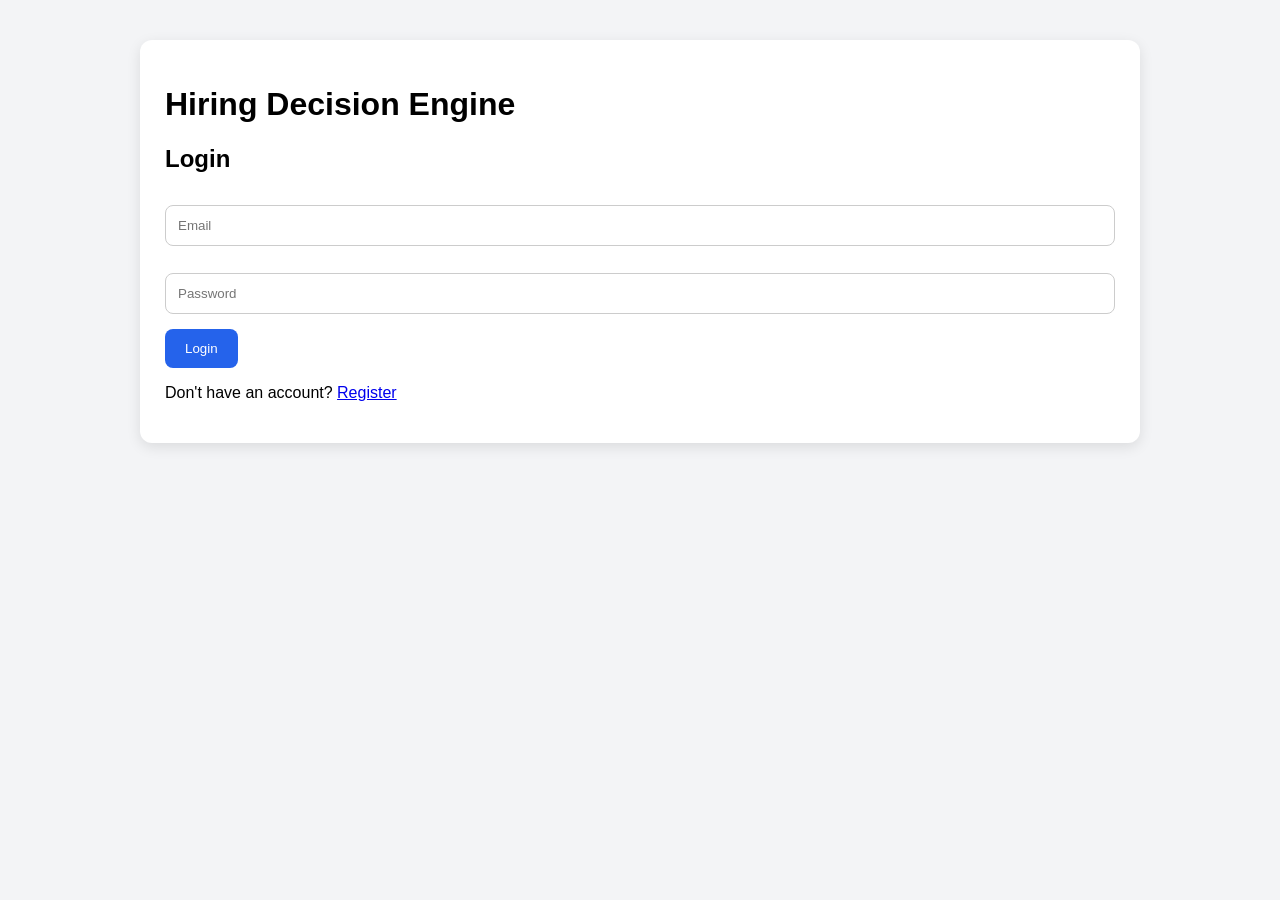
==== frontend/index.html @ c31c7ed3 "Initial AI hiring engine project" ====
<!DOCTYPE html>
<html>
<head>
    <title>Login</title>
    <link rel="stylesheet" href="style.css">
</head>
<body>

<div class="container">

    <div class="card">
        <h1>Hiring Decision Engine</h1>

        <h2>Login</h2>

        <input type="email" id="loginEmail" placeholder="Email">

        <input type="password" id="loginPassword" placeholder="Password">

        <button onclick="login()">Login</button>

        <p>
            Don't have an account?
            <a href="register.html">Register</a>
        </p>

        <div id="loginResult"></div>
    </div>

</div>

<script src="app.js"></script>

</body>
</html>
---- frontend/style.css ----
body {
    font-family: Arial, sans-serif;
    background: #f3f4f6;
    margin: 0;
    padding: 0;
}

.container {
    width: 90%;
    max-width: 1000px;
    margin: 40px auto;
}

.card {
    background: white;
    padding: 25px;
    margin-bottom: 25px;
    border-radius: 12px;
    box-shadow: 0 4px 14px rgba(0,0,0,0.1);
}

input,
textarea,
select {
    width: 100%;
    padding: 12px;
    margin-top: 12px;
    margin-bottom: 15px;
    border-radius: 8px;
    border: 1px solid #ccc;
    box-sizing: border-box;
}

textarea {
    height: 180px;
}

button {
    background: #2563eb;
    color: white;
    border: none;
    padding: 12px 20px;
    border-radius: 8px;
    cursor: pointer;
}

button:hover {
    background: #1d4ed8;
}

.job-card {
    border: 1px solid #ddd;
    padding: 18px;
    margin-top: 15px;
    border-radius: 10px;
    background: #fafafa;
}
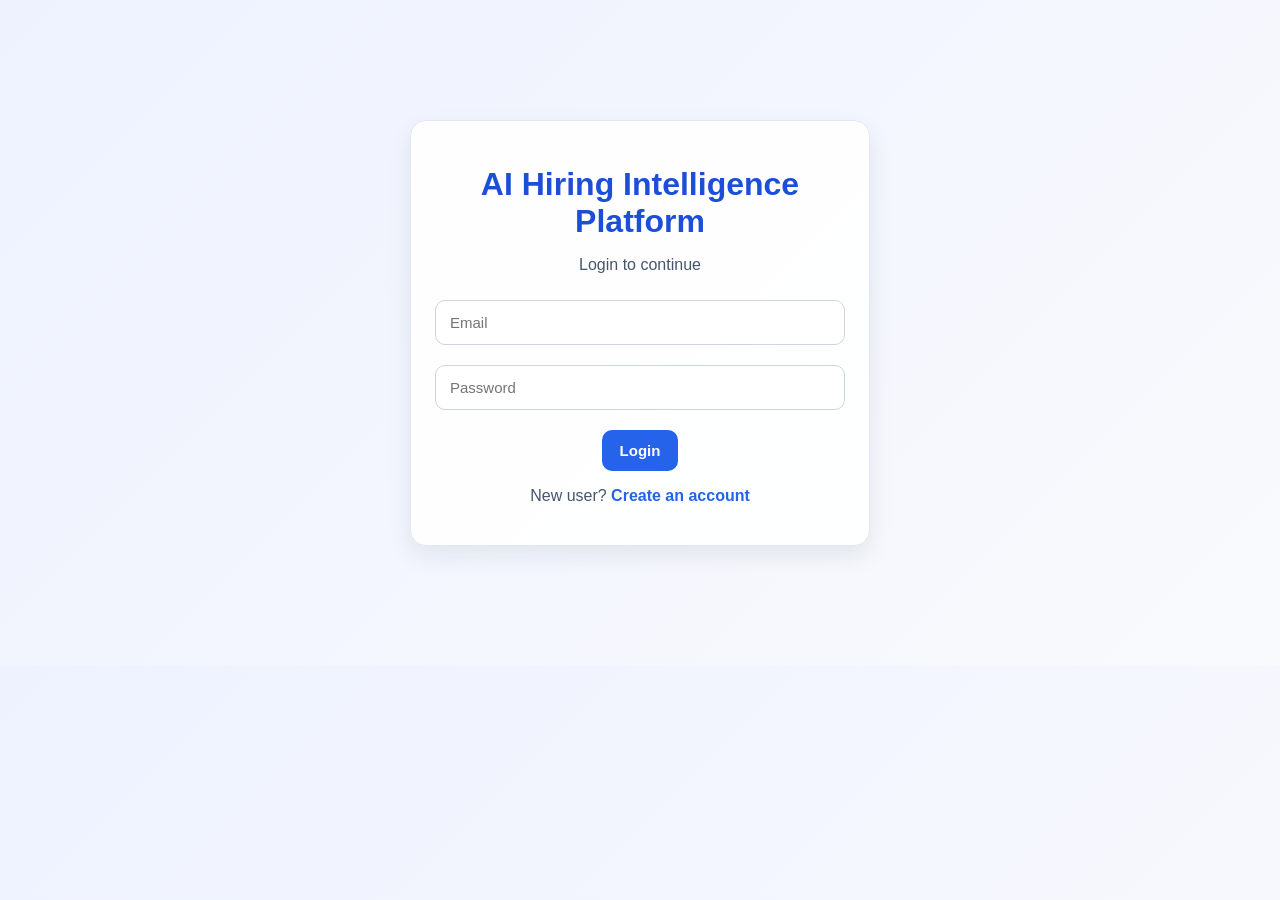
==== commit 3156499e: "Add AI recruiter copilot and semantic hiring features" ====
--- a/frontend/index.html
+++ b/frontend/index.html
@@ -1,35 +1,35 @@
 <!DOCTYPE html>
 <html>
 <head>
-    <title>Login</title>
+    <title>AI Hiring Intelligence Platform - Login</title>
     <link rel="stylesheet" href="style.css">
 </head>
 <body>
 
-<div class="container">
+    <div class="container">
 
-    <div class="card">
-        <h1>Hiring Decision Engine</h1>
+        <div class="card auth-card">
 
-        <h2>Login</h2>
+            <h1>AI Hiring Intelligence Platform</h1>
+            <p>Login to continue</p>
 
-        <input type="email" id="loginEmail" placeholder="Email">
+            <input type="email" id="loginEmail" placeholder="Email">
 
-        <input type="password" id="loginPassword" placeholder="Password">
+            <input type="password" id="loginPassword" placeholder="Password">
 
-        <button onclick="login()">Login</button>
+            <button onclick="login()">Login</button>
 
-        <p>
-            Don't have an account?
-            <a href="register.html">Register</a>
-        </p>
+            <div id="loginResult"></div>
 
-        <div id="loginResult"></div>
+            <p>
+                New user?
+                <a href="register.html">Create an account</a>
+            </p>
+
+        </div>
+
     </div>
 
-</div>
-
-<script src="app.js"></script>
-
+    <script src="app.js"></script>
 </body>
 </html>
--- a/frontend/style.css
+++ b/frontend/style.css
@@ -1,57 +1,247 @@
+* {
+    box-sizing: border-box;
+}
+
 body {
-    font-family: Arial, sans-serif;
-    background: #f3f4f6;
+    font-family: Inter, Arial, sans-serif;
+    background: linear-gradient(135deg, #eef2ff, #f8fafc);
     margin: 0;
     padding: 0;
+    color: #0f172a;
 }
 
 .container {
-    width: 90%;
-    max-width: 1000px;
-    margin: 40px auto;
+    width: 92%;
+    max-width: 1200px;
+    margin: auto;
+    padding: 30px 20px;
+}
+
+h1 {
+    color: #0f172a;
+    margin-bottom: 6px;
+}
+
+h2 {
+    color: #1e293b;
+    margin-top: 0;
+    border-bottom: 1px solid #e2e8f0;
+    padding-bottom: 10px;
+}
+
+h3 {
+    color: #1d4ed8;
+    margin-bottom: 10px;
 }
 
 .card {
-    background: white;
-    padding: 25px;
-    margin-bottom: 25px;
-    border-radius: 12px;
-    box-shadow: 0 4px 14px rgba(0,0,0,0.1);
+    background: rgba(255, 255, 255, 0.95);
+    padding: 24px;
+    margin-bottom: 28px;
+    border-radius: 16px;
+    border: 1px solid #e2e8f0;
+    box-shadow: 0 10px 25px rgba(15, 23, 42, 0.08);
+}
+
+.job-card {
+    background: #ffffff;
+    padding: 20px;
+    border-radius: 14px;
+    border: 1px solid #dbeafe;
+    margin-top: 18px;
+    box-shadow: 0 4px 14px rgba(30, 64, 175, 0.08);
 }
 
 input,
 textarea,
 select {
     width: 100%;
-    padding: 12px;
-    margin-top: 12px;
-    margin-bottom: 15px;
-    border-radius: 8px;
-    border: 1px solid #ccc;
-    box-sizing: border-box;
+    padding: 13px 14px;
+    margin: 10px 0;
+    border-radius: 10px;
+    border: 1px solid #cbd5e1;
+    font-size: 15px;
+    outline: none;
+    background: #ffffff;
+}
+
+input:focus,
+textarea:focus,
+select:focus {
+    border-color: #2563eb;
+    box-shadow: 0 0 0 3px rgba(37, 99, 235, 0.15);
 }
 
 textarea {
-    height: 180px;
+    min-height: 130px;
+    resize: vertical;
 }
 
 button {
     background: #2563eb;
     color: white;
     border: none;
-    padding: 12px 20px;
-    border-radius: 8px;
+    padding: 12px 18px;
+    border-radius: 10px;
     cursor: pointer;
+    font-size: 15px;
+    font-weight: 600;
+    margin-top: 10px;
+    transition: 0.2s ease;
 }
 
 button:hover {
     background: #1d4ed8;
-}
-
-.job-card {
-    border: 1px solid #ddd;
-    padding: 18px;
-    margin-top: 15px;
-    border-radius: 10px;
-    background: #fafafa;
+    transform: translateY(-1px);
+}
+
+.top-bar {
+    display: flex;
+    justify-content: space-between;
+    align-items: center;
+    background: #0f172a;
+    color: white;
+    padding: 18px 24px;
+    border-radius: 18px;
+    margin-bottom: 25px;
+    box-shadow: 0 10px 25px rgba(15, 23, 42, 0.2);
+}
+
+.top-bar h1 {
+    color: white;
+    margin: 0;
+}
+
+.top-bar button {
+    background: #ef4444;
+    margin-top: 0;
+}
+
+.top-bar button:hover {
+    background: #dc2626;
+}
+
+.resume-link {
+    display: inline-block;
+    background: #16a34a;
+    color: white;
+    padding: 9px 15px;
+    border-radius: 10px;
+    text-decoration: none;
+    margin: 8px 0;
+}
+
+.resume-link:hover {
+    background: #15803d;
+    text-decoration: none;
+}
+
+.questions-box {
+    display: none;
+    background: #f8fafc;
+    border-left: 4px solid #2563eb;
+    padding: 14px;
+    border-radius: 10px;
+    margin-top: 14px;
+    white-space: pre-wrap;
+}
+
+.questions-box pre {
+    white-space: pre-wrap;
+    font-family: Arial, sans-serif;
+    line-height: 1.6;
+}
+
+.analytics-grid {
+    display: grid;
+    grid-template-columns: repeat(auto-fit, minmax(160px, 1fr));
+    gap: 18px;
+    margin-top: 18px;
+}
+
+.analytics-card {
+    background: linear-gradient(135deg, #ffffff, #eff6ff);
+    padding: 20px;
+    border-radius: 14px;
+    text-align: center;
+    border: 1px solid #bfdbfe;
+    box-shadow: 0 6px 16px rgba(37, 99, 235, 0.08);
+}
+
+.analytics-card h3 {
+    font-size: 30px;
+    margin: 0;
+    color: #1d4ed8;
+}
+
+.analytics-card p {
+    margin: 6px 0 0;
+    font-weight: 700;
+    color: #334155;
+}
+
+.danger-btn {
+    background: #dc2626;
+}
+
+.danger-btn:hover {
+    background: #b91c1c;
+}
+
+.auth-card {
+    max-width: 460px;
+    margin: 90px auto;
+    text-align: center;
+}
+
+.auth-card h1 {
+    margin-bottom: 10px;
+    color: #1d4ed8;
+}
+
+.auth-card p {
+    color: #475569;
+}
+
+a {
+    color: #2563eb;
+    text-decoration: none;
+    font-weight: 700;
+}
+
+a:hover {
+    text-decoration: underline;
+}
+
+.success {
+    color: #16a34a;
+    font-weight: 700;
+}
+
+.error {
+    color: #dc2626;
+    font-weight: 700;
+}
+
+hr {
+    border: none;
+    border-top: 1px solid #e2e8f0;
+    margin: 18px 0;
+}
+
+@media (max-width: 700px) {
+    .top-bar {
+        flex-direction: column;
+        gap: 12px;
+        text-align: center;
+    }
+
+    .container {
+        width: 96%;
+        padding: 20px 10px;
+    }
+
+    .card {
+        padding: 18px;
+    }
 }
